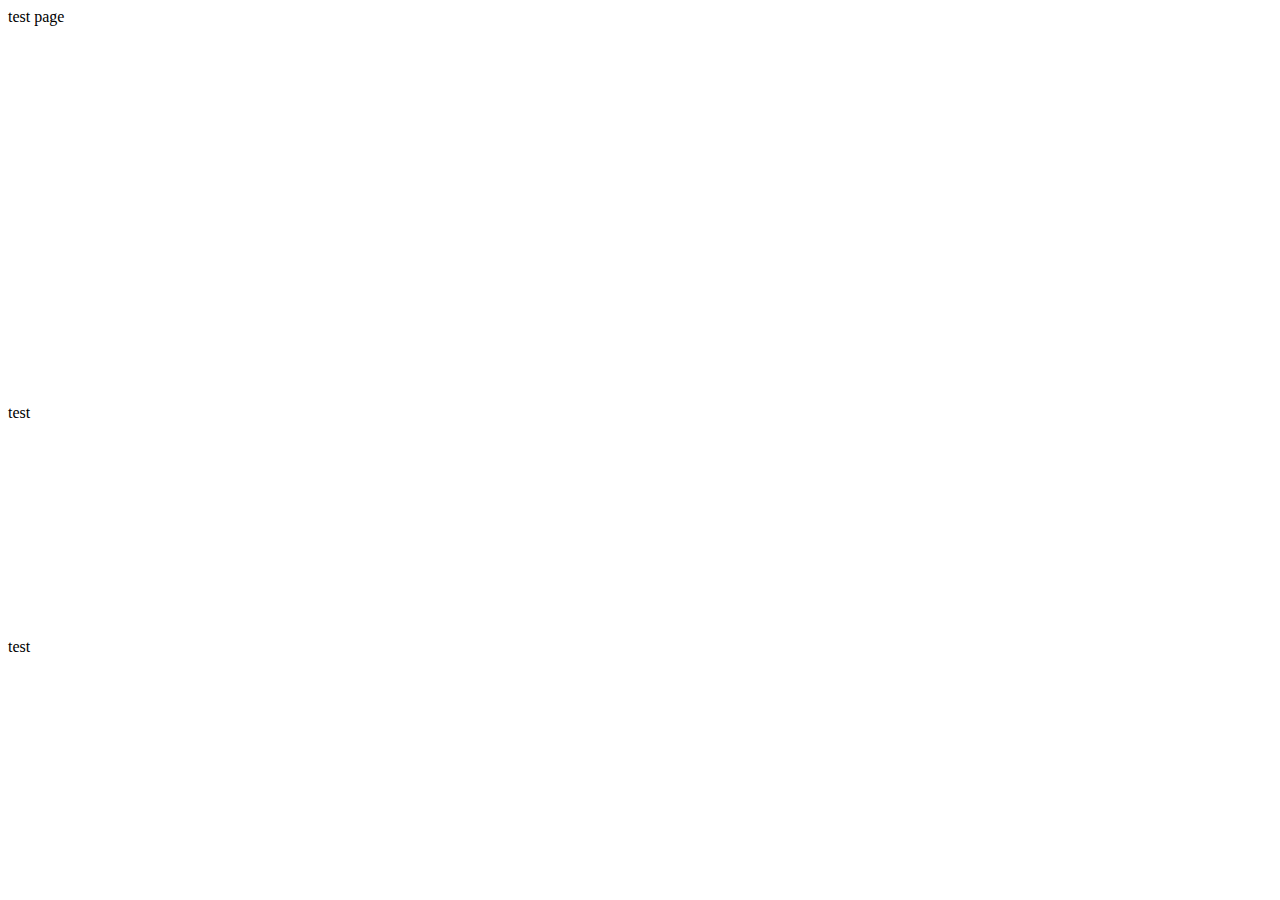
==== inner.html @ c1017206 "기본 레이아웃 작업" ====
<!DOCTYPE html>
<html lang="en">
<head>
    <meta charset="UTF-8">
    <meta name="viewport" content="width=device-width, initial-scale=1.0">
    <title>Document</title>
</head>
<body style="background-color: white;">
    test page
    <br>
    <br>
    <br>
    <br>
    <br>
    <br>
    <br>
    <br>
    <br>
    <br>
    <br>
    <br>
    <br>
    <br>
    <br>
    <br>
    <br>
    <br>
    <br>
    <br>
    <br>
    <br>
    test
    <br>
    <br>
    <br>
    <br>
    <br>
    <br>
    <br>
    <br>
    <br>
    <br>
    <br>
    <br>
    <br>
    test
    <br>
    <br>
    <br>
    <br>
    <br>
</body>
</html>
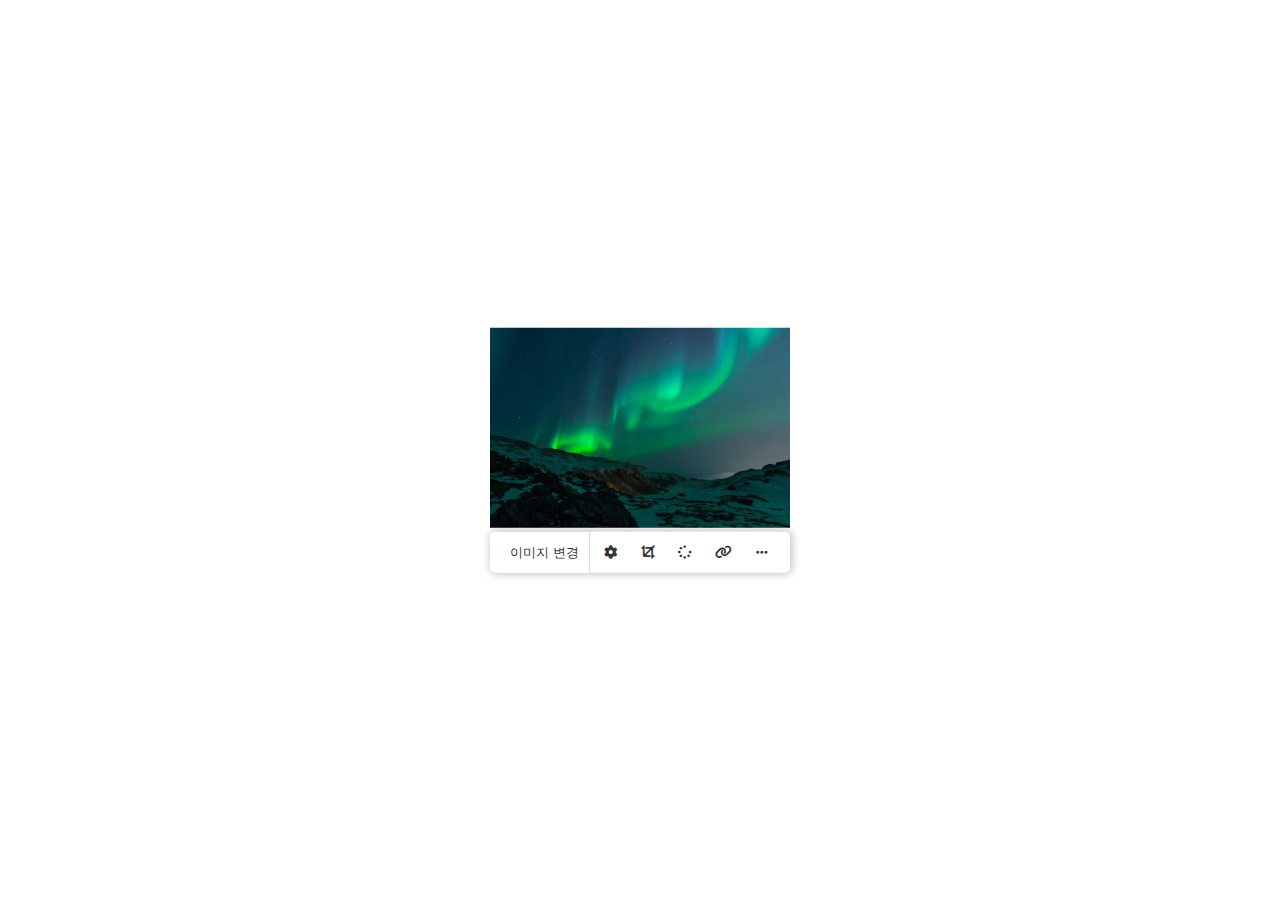
==== commit f2ccfee5: "중간저장" ====
--- a/inner.html
+++ b/inner.html
@@ -3,51 +3,21 @@
 <head>
     <meta charset="UTF-8">
     <meta name="viewport" content="width=device-width, initial-scale=1.0">
-    <title>Document</title>
+    <link href="css/inner.css" rel="stylesheet" />
+    <link rel="stylesheet" href="https://cdnjs.cloudflare.com/ajax/libs/font-awesome/6.0.0-beta3/css/all.min.css">
+    <title>Inner Document</title>
 </head>
 <body style="background-color: white;">
-    test page
-    <br>
-    <br>
-    <br>
-    <br>
-    <br>
-    <br>
-    <br>
-    <br>
-    <br>
-    <br>
-    <br>
-    <br>
-    <br>
-    <br>
-    <br>
-    <br>
-    <br>
-    <br>
-    <br>
-    <br>
-    <br>
-    <br>
-    test
-    <br>
-    <br>
-    <br>
-    <br>
-    <br>
-    <br>
-    <br>
-    <br>
-    <br>
-    <br>
-    <br>
-    <br>
-    <br>
-    test
-    <br>
-    <br>
-    <br>
-    <br>
-    <br>
+    <div class="img-set" style="left:50%;top:50%;">
+        <img src="./images/thumb_img_01.jpg" width="300px">
+        <div class="control-box">
+            <button class="btn-control image">이미지 변경</button>
+            <button class="btn-control"><i class="fas fa-cog"></i></button>
+            <button class="btn-control"><i class="fas fa-crop"></i></button>
+            <button class="btn-control"> <i class="fas fa-spinner fa-spin"></i></button>
+            <button class="btn-control"><i class="fas fa-link"></i></button>
+            <button class="btn-control more"><i class="fas fa-ellipsis-h"></i></button>
+        </div>
+    </div>
 </body>
 </html>--- a/css/inner.css
+++ b/css/inner.css
@@ -0,0 +1,8 @@
+body{margin:0;padding: 0;}
+button{cursor: pointer;}
+.img-set {position: absolute;transform: translate(-50%,-50%);}
+.control-box{padding:0 10px;background-color: #fff;box-shadow: 1px 0px 10px rgba(0,0,0,.3);border-radius: 5px;}
+.control-box .btn-control {height:40px;padding:0 10px;color:#333;background-color: #fff;border: 0;}
+.control-box .btn-control:hover{background-color: #ddd;}
+.control-box .btn-control.image{border-right: 1px solid #ddd;}
+
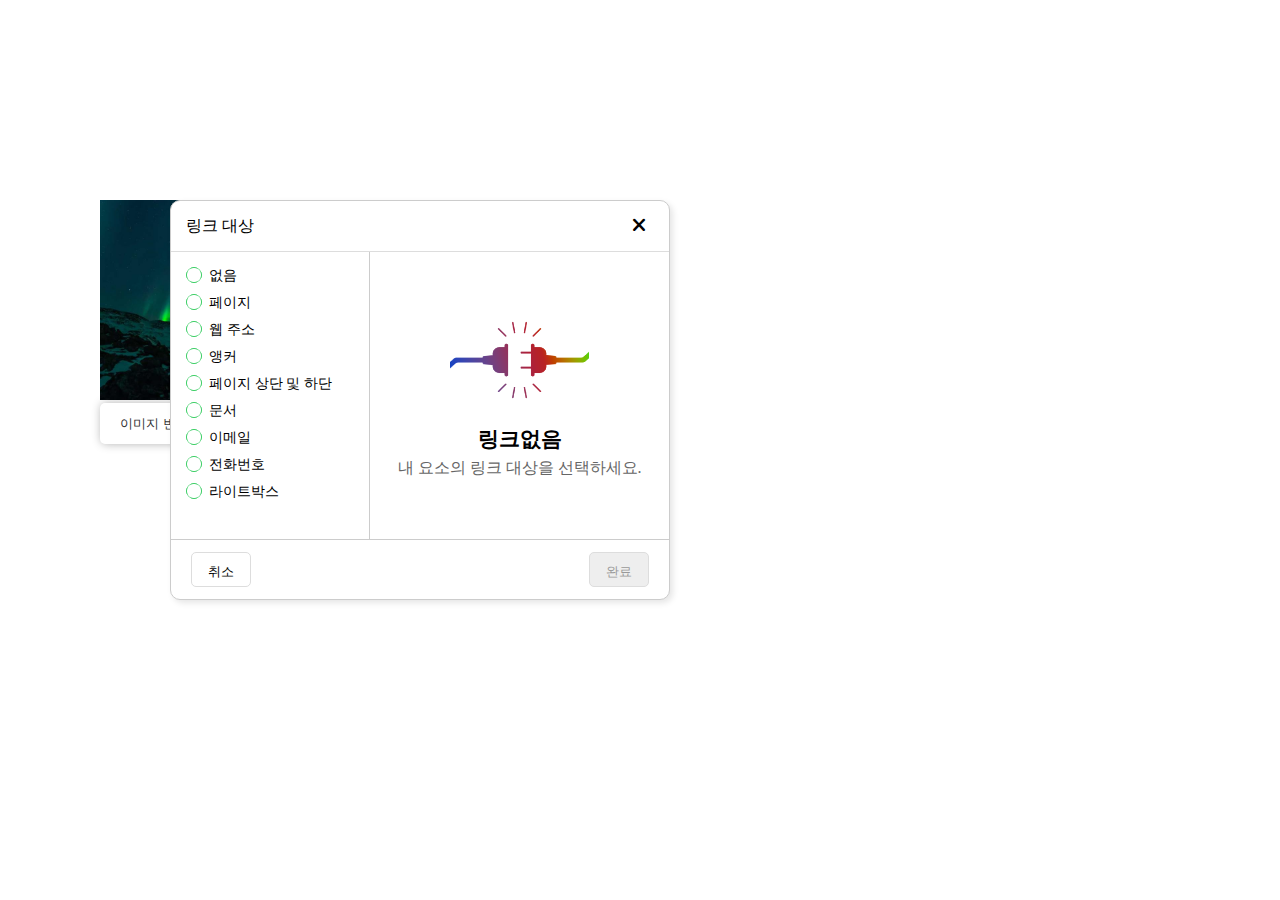
==== commit 349897f0: "중간저장" ====
--- a/inner.html
+++ b/inner.html
@@ -3,12 +3,23 @@
 <head>
     <meta charset="UTF-8">
     <meta name="viewport" content="width=device-width, initial-scale=1.0">
+    <link href="css/reset.css" rel="stylesheet" />
     <link href="css/inner.css" rel="stylesheet" />
     <link rel="stylesheet" href="https://cdnjs.cloudflare.com/ajax/libs/font-awesome/6.0.0-beta3/css/all.min.css">
+    <script src="js/jquery-3.7.0.min.js"></script>
     <title>Inner Document</title>
+    <script>
+        $(document).ready(function(){
+            $('.select input[type="radio"]').on('change', function() {
+                const index = $(this).closest('li').index();
+                $('.select_view li').removeClass('active');
+                $('.select_view li').eq(index).addClass('active');
+            });
+        });
+    </script>
 </head>
 <body style="background-color: white;">
-    <div class="img-set" style="left:50%;top:50%;">
+    <div class="img-set" style="left:100px;top:200px;">
         <img src="./images/thumb_img_01.jpg" width="300px">
         <div class="control-box">
             <button class="btn-control image">이미지 변경</button>
@@ -18,6 +29,203 @@
             <button class="btn-control"><i class="fas fa-link"></i></button>
             <button class="btn-control more"><i class="fas fa-ellipsis-h"></i></button>
         </div>
+        <div class="control-set setting ">
+            <header>
+                <div class="tit">설정</div>
+                <button class="btn-close"><i class="fas fa-times"></i></button>
+            </header>
+            <div class="contents scroll">
+                <div class="image">
+                    <img src="./images/thumb_img_01.jpg">
+                    <div class="modify">
+                        <button class="btn-change"><i class="fas fa-sync"></i> 변경</button>
+                        <button class="btn-adjust"><i class="fas fa-sliders-h"></i> 조정</button>
+                    </div>
+                </div>
+                <div class="image-reset">
+                    이미지 초기화
+                    <button><i class="fas fa-redo"></i></button>
+                </div>
+                <div class="image-detail">
+                    <ul>
+                        <li>
+                            <label>표시모드</label>
+                            <select>
+                                <option>테두리 상자 채우기</option>
+                                <option>테두리 상자 맞추기</option>
+                                <option>이미지 비율 유지</option>
+                            </select>
+                        </li>
+                        <li>
+                            <label>이미지 클릭시</label>
+                            <select>
+                                <option>테두리 상자 채우기</option>
+                                <option>테두리 상자 맞추기</option>
+                                <option>이미지 비율 유지</option>
+                            </select>        
+                        </li>
+                        <li>
+                            <label>스크롤 동장</label>
+                            <select>
+                                <option>없음</option>
+                                <option>패럴랙스</option>
+                                <option>드러내기</option>
+                            </select>
+                        </li>
+                    </ul>
+                </div>
+                <div class="image-detail">
+                    <ul>
+                        <li>
+                            <label>이미지 설명(대체 텍스트)</label>
+                            <input type="text" placeholder="대체 텍스트를 입력하세요.">
+                        </li>
+                    </ul>
+                </div>
+            </div>
+        </div>
+        <div class="control-set crop">
+            <ul>
+                <li><button class="btn-minus"><i class="fa fa-minus"></i></button>
+                    <input type="range" min="0" max="100" value="50" id="mySlider">
+                    <button class="btn-minus"><i class="fa fa-plus"></i></button>
+                </li>
+                <li class="refresh"><button><i class="fas fa-redo"></i></button></li>
+                <li><button class="btn-cancel">취소</button><button class="btn-reset">적용</button></li>
+            </ul>
+        </div>
+        <div class="control-set animation">
+            <header>
+                <div class="tit">애니메이션 선택</div>
+                <button class="btn-close"><i class="fas fa-times"></i></button>
+            </header>
+            <div class="contents scroll">
+                <div class="list_animation">
+                    <ul>
+                        <li>
+                            <div class="none"></div>
+                            <p>없음</p>
+                        </li>
+                        <li class="on">
+                            <div class="bounceIn"></div>
+                            <p>바운스인</p>
+                        </li>
+                        <li>
+                            <div class="glideIn"></div>
+                            <p>글라이드인</p>
+                        </li>
+                        <li>
+                            <div class="fadeIn"></div>
+                            <p>페이드인</p>
+                        </li>
+                        <li>
+                            <div class="float"></div>
+                            <p>떠다니기</p>
+                        </li>
+                        <li>
+                            <div class="zoomIn"></div>
+                            <p>확대하기</p>
+                        </li>
+                        <li>
+                            <div class="pinwheel"></div>
+                            <p>바람개비</p>
+                        </li>
+                        <li>
+                            <div class="fly"></div>
+                            <p>날아오기</p>
+                        </li>
+                        <li>
+                            <div class="rotate"></div>
+                            <p>회전하기</p>
+                        </li>
+                        <li>
+                            <div class="circle"></div>
+                            <p>원그리기</p>
+                        </li>
+                        <li>
+                            <div class="zoomOut"></div>
+                            <p>축소하기</p>
+                        </li>
+                        <li>
+                            <div class="happer"></div>
+                            <p>당겨접기</p>
+                        </li>
+                        <li>
+                            <div class="flip"></div>
+                            <p>뒤집기</p>
+                        </li>
+                        <li>
+                            <div class="show"></div>
+                            <p>드러내기</p>
+                        </li>
+                        <li>
+                            <div class="slideIn"></div>
+                            <p>슬라이드인</p>
+                        </li>
+                    </ul>
+                </div>
+            </div>
+            <button class="btn-custom">사용자 지정</button>
+        </div>
+        <div class="control-set link show">
+            <header>
+                <div class="tit">링크 대상</div>
+                <button class="btn-close"><i class="fas fa-times"></i></button>
+            </header>
+            <div class="link_select">
+                <div class="select">
+                    <ul>
+                        <li><input type="radio" name="link" id="rad1"><label for="rad1">없음</label></li>
+                        <li><input type="radio" name="link" id="rad2"><label for="rad2">페이지</label></li>
+                        <li><input type="radio" name="link" id="rad3"><label for="rad3">웹 주소</label></li>
+                        <li><input type="radio" name="link" id="rad4"><label for="rad4">앵커</label></li>
+                        <li><input type="radio" name="link" id="rad5"><label for="rad5">페이지 상단 및 하단</label></li>
+                        <li><input type="radio" name="link" id="rad6"><label for="rad6">문서</label></li>
+                        <li><input type="radio" name="link" id="rad7"><label for="rad7">이메일</label></li>
+                        <li><input type="radio" name="link" id="rad8"><label for="rad8">전화번호</label></li>
+                        <li><input type="radio" name="link" id="rad9"><label for="rad9">라이트박스</label></li>
+                    </ul>
+                </div>
+                <div class="select_view">
+                    <ul>
+                        <li class="active">
+                            <div class="link_disconnect">
+                                <img src="./images/link_disconnect.png">
+                                <h3>링크없음</h3>
+                                <p>내 요소의 링크 대상을 선택하세요.</p>
+                            </div>
+                        </li>
+                        <li>
+                            <label>페이지</label>
+                            <select>
+                                <option>페이지를 선택하세요</option>
+                                <option>Home (형재 페이지)</option>
+                                <option>페이지명 01</option>
+                                <option>페이지명 02</option>
+                                <option>페이지명 03</option>
+                            </select>
+                            <hr>
+                            <div class="linkopen">
+                                <label>링크열기</label>
+                                <div><input type="radio" name="linkopen" id="chk1"><label for="chk1">새 창에서 열기</label></div>
+                                <div><input type="radio" name="linkopen" id="chk2"><label for="chk2">현재 창에서 열기</label></div>
+                            </div>
+                        </li>
+                        <li>웹주소</li>
+                        <li>앵커</li>
+                        <li>페이지 상단 및 하단</li>
+                        <li>문서</li>
+                        <li>이메일</li>
+                        <li>전화번호</li>
+                        <li>라이트박스</li>
+                    </ul>
+                </div>
+            </div>
+            <div class="buttons">
+                <button class="btn-cancel">취소</button>
+                <button class="btn-ok" disabled>완료</button>
+            </div>
+        </div>
     </div>
 </body>
 </html>--- a/css/inner.css
+++ b/css/inner.css
@@ -1,8 +1,144 @@
-body{margin:0;padding: 0;}
-button{cursor: pointer;}
-.img-set {position: absolute;transform: translate(-50%,-50%);}
+hr{height:1px;border: none;background-color: #ccc;}
+
+/* Scrollbar Custom*/
+::-webkit-scrollbar {width: 8px;}
+::-webkit-scrollbar-thumb {background-color: #aaa;border-radius: 5px;}
+::-webkit-scrollbar-thumb:hover {background-color: #999;}
+::-webkit-scrollbar-track {background-color: #ddd;border-radius: 5px;}
+
+/* Image Checkbox*/
+input[type=checkbox] {
+    display:none;
+}
+input[type=checkbox] + label { 
+    cursor: pointer;
+    height: 17px;
+    line-height: 17px;
+    padding-left: 23px; 
+    background-repeat: no-repeat;
+    background-image: url('../images/checker-off.png');
+    background-position: left center;
+}
+input[type=checkbox]:checked + label {
+    background-image: url('../images/checker-on.png');
+}
+input[type=checkbox]:disabled + label {
+    background-image: url('../images/checker-disabled.png');
+}
+input[type=radio] {
+    display:none;
+}
+input[type=radio] + label { 
+    cursor: pointer; 
+    height: 17px;
+    line-height: 17px;
+    padding-left: 23px; 
+    background-repeat: no-repeat;
+    background-image: url('../images/checker-off.png');
+    background-position: left center;
+}
+input[type=radio]:checked + label {
+    background-image: url('../images/checker-on.png');
+}
+input[type=radio]:disabled + label {
+    background-image: url('../images/checker-disabled.png');
+}
+
+
+.btn-close {width:30px;height:30px;background-color: #fff;border: 0;font-size: 1.2rem;}
+.btn-cancel {min-width: 60px;height:35px;line-height:35px; border:1px solid #ddd;border-radius: 5px;}
+.btn-ok {min-width: 60px;height:35px;line-height:35px; border:1px solid #ddd;background-color: #416504;color:#fff;border-radius: 5px;}
+.btn-ok:disabled {background-color: #eee;color:#999}
+.img-set {position: absolute;}
 .control-box{padding:0 10px;background-color: #fff;box-shadow: 1px 0px 10px rgba(0,0,0,.3);border-radius: 5px;}
 .control-box .btn-control {height:40px;padding:0 10px;color:#333;background-color: #fff;border: 0;}
 .control-box .btn-control:hover{background-color: #ddd;}
 .control-box .btn-control.image{border-right: 1px solid #ddd;}
 
+.control-set {display: none; position: absolute;border:1px solid #ccc;background-color: #fff;border-radius: 10px;box-shadow: 3px 3px 6px rgba(0,0,0,0.1);}
+.control-set.show {display: block;}
+.control-set.setting{width:250px;height:500px;right:-260px;top:0;}
+.control-set header {display: flex;justify-content: space-between;align-items: center; padding: 10px 15px;border-bottom: 1px solid #ddd;}
+.control-set .contents .image {position: relative; height:150px;text-align: center;background-color: #e1e7d6;}
+.control-set .contents .image img{height: 100%;}
+.control-set .contents.scroll {height: calc(100% - 51px); overflow-y: auto;}
+
+.control-set .contents .image .modify {position: absolute;left:0;bottom: 0;display: flex;justify-content: space-between;width:100%;height:50px; padding:10px 20px;background-color: rgba(97,150,5,.2);}
+.control-set .contents .image .modify button {width:90px;background-color: #fff;border: 0;border-radius: 30px;color:#416504}
+.control-set .contents .image .modify button:hover{background-color: #cfea9f;}
+.control-set .contents .image-reset {display: flex;justify-content: space-between;align-items: center; padding:10px 20px;color:#416504;border-bottom: 1px solid #ddd;}
+.control-set .contents .image-reset button {width:30px;height:30px;border: 0;background-color: #416504;color: #fff;border-radius: 5px;}
+
+.image-detail ul{display: flex;flex-direction: column;gap:15px;padding:10px;text-align: left;width: 100%;}
+.image-detail ul li label{display: block;font-size: .8rem;}
+.image-detail ul li input,
+.image-detail ul li select{width: 100%;height: 30px;margin-top: 5px;border: 1px solid #ccc;outline:none;}
+
+.control-set.crop {z-index: 10;bottom: 0;left:0;}
+.control-set.crop ul {display: flex;align-items: center;justify-content: space-between;width:100%;height:40px;}
+.control-set.crop .btn-reset{width:50px;height:30px;color:#fff;background-color:#416504;border-radius: 5px;}
+.control-set.crop .btn-cancel {width:50px;}
+.control-set.crop ul li {display:flex;align-items:center;height: 40px;padding:0 10px;}
+.control-set.crop ul li:not(:first-child) {border-left: 1px solid #ddd;}
+
+.control-set.animation{width:270px;height:500px;right:-270px;top:0;}
+.control-set.animation .contents {height:390px;}
+.control-set.animation .btn-custom {display:block;margin:15px auto 0;padding:5px 20px 7px;background-color: #416504;border-radius: 5px;color: #fff;}
+.list_animation {padding:10px 15px;}
+.list_animation ul {display: grid;grid-template-columns: repeat(3, 1fr);gap: 10px;}
+.list_animation ul li:hover{cursor: pointer;}
+.list_animation ul li>div {width:72px;height:72px;background-repeat: no-repeat;background-position: center;border-radius: 5px;}
+.list_animation ul li.on>div {border:2px solid #000;}
+.list_animation ul li.on:hover>div {background-color: #5999ff;background-image: url(../images/ico_play.png) !important;background-size: 35px;}
+.list_animation ul li p {padding-top: 5px; font-size: .8rem;text-align: center;color:#666}
+.list_animation ul li>div.none {background-image: url(../images/ico_animation_00.png);}
+.list_animation ul li>div.bounceIn {background-image: url(../images/ico_animation_01.png);}
+.list_animation ul li>div.glideIn {background-image: url(../images/ico_animation_02.png);}
+.list_animation ul li>div.fadeIn {background-image: url(../images/ico_animation_03.png);}
+.list_animation ul li>div.float {background-image: url(../images/ico_animation_04.png);}
+.list_animation ul li>div.zoomIn {background-image: url(../images/ico_animation_05.png);}
+.list_animation ul li>div.pinwheel {background-image: url(../images/ico_animation_06.png);}
+.list_animation ul li>div.fly {background-image: url(../images/ico_animation_07.png);}
+.list_animation ul li>div.rotate {background-image: url(../images/ico_animation_08.png);}
+.list_animation ul li>div.circle {background-image: url(../images/ico_animation_09.png);}
+.list_animation ul li>div.zoomOut {background-image: url(../images/ico_animation_10.png);}
+.list_animation ul li>div.happer {background-image: url(../images/ico_animation_11.png);}
+.list_animation ul li>div.flip {background-image: url(../images/ico_animation_12.png);}
+.list_animation ul li>div.show {background-image: url(../images/ico_animation_13.png);}
+.list_animation ul li>div.slideIn {background-image: url(../images/ico_animation_14.png);}
+
+.list_animation ul li>div.none:hover {background-image: url(../images/ico_animation_00_on.png);}
+.list_animation ul li>div.bounceIn:hover {background-image: url(../images/ico_animation_01_on.png);}
+.list_animation ul li>div.glideIn:hover {background-image: url(../images/ico_animation_02_on.png);}
+.list_animation ul li>div.fadeIn:hover {background-image: url(../images/ico_animation_03_on.png);}
+.list_animation ul li>div.float:hover {background-image: url(../images/ico_animation_04_on.png);}
+.list_animation ul li>div.zoomIn:hover {background-image: url(../images/ico_animation_05_on.png);}
+.list_animation ul li>div.pinwheel:hover {background-image: url(../images/ico_animation_06_on.png);}
+.list_animation ul li>div.fly:hover {background-image: url(../images/ico_animation_07_on.png);}
+.list_animation ul li>div.rotate:hover {background-image: url(../images/ico_animation_08_on.png);}
+.list_animation ul li>div.circle:hover {background-image: url(../images/ico_animation_09_on.png);}
+.list_animation ul li>div.zoomOut:hover {background-image: url(../images/ico_animation_10_on.png);}
+.list_animation ul li>div.happer:hover {background-image: url(../images/ico_animation_11_on.png);}
+.list_animation ul li>div.flip:hover {background-image: url(../images/ico_animation_12_on.png);}
+.list_animation ul li>div.show:hover {background-image: url(../images/ico_animation_13_on.png);}
+.list_animation ul li>div.slideIn:hover {background-image: url(../images/ico_animation_14_on.png);}
+
+.control-set.link{width:500px;height:400px;right:-270px;top:0;}
+.link_select {display: flex;height: calc(85% - 51px);}
+.link_select .select{width:40%;height:100%;padding: 15px; border-right:1px solid #ccc;}
+.link_select .select ul{display: flex;flex-direction: column;gap:10px;font-size: .9rem;}
+.link_select .select_view{width:60%;padding: 10px;}
+.link_select .select_view li {display: none;}
+.link_select .select_view li.active{display: block;}
+.control-set.link .buttons {display: flex;height: 15%;align-items: center; justify-content: space-between;padding:10px 20px;border-top: 1px solid #ccc;}
+
+.link_disconnect {text-align: center;}
+.link_disconnect img {width:50%;margin:50px 0 20px;}
+.link_disconnect h3 {font-weight: bold;font-size: 1.3rem;}
+.link_disconnect p {margin-top: 10px;color:#666;}
+.select_view {padding-top: 20px;}
+.select_view ul li label{display: block;font-size: .8rem;}
+.select_view ul li input,
+.select_view ul li select{width: 100%;height: 30px;margin-top: 5px;border: 1px solid #ccc;outline:none;}
+.select_view .linkopen {margin-top: 20px;}
+.select_view .linkopen>div{margin-top: 20px;}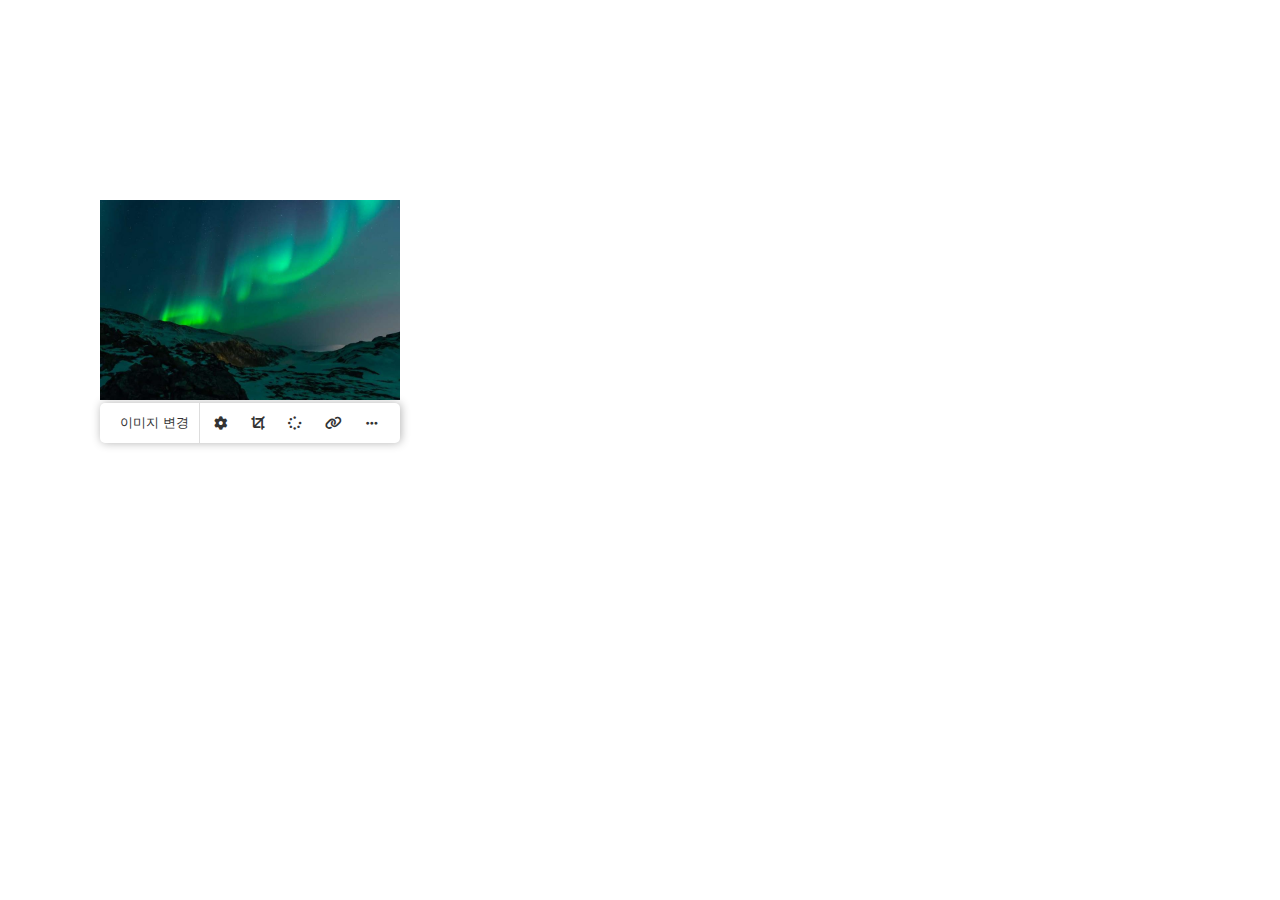
==== commit 118dc96e: "1차 퍼블리싱 완료" ====
--- a/inner.html
+++ b/inner.html
@@ -15,6 +15,23 @@
                 $('.select_view li').removeClass('active');
                 $('.select_view li').eq(index).addClass('active');
             });
+            $('.btn-close, .btn-cancel').on('click',function(){
+                $(this).parents('.control-set').removeClass('show');
+            })
+            $("#file-select").on("click", function() {
+                $("input[type='file']").click();
+            });
+            $(".btn-control").click(function() {
+                // Hide all control-sets
+                $(".control-set").removeClass("show");
+
+                // Determine the corresponding control-set class
+                var controlSetName = $(this).attr("class").split(" ")[1];
+                var correspondingControlSet = "." + controlSetName;
+
+                // Show the corresponding control-set
+                $(correspondingControlSet).addClass("show");
+            });
         });
     </script>
 </head>
@@ -22,11 +39,11 @@
     <div class="img-set" style="left:100px;top:200px;">
         <img src="./images/thumb_img_01.jpg" width="300px">
         <div class="control-box">
-            <button class="btn-control image">이미지 변경</button>
-            <button class="btn-control"><i class="fas fa-cog"></i></button>
-            <button class="btn-control"><i class="fas fa-crop"></i></button>
-            <button class="btn-control"> <i class="fas fa-spinner fa-spin"></i></button>
-            <button class="btn-control"><i class="fas fa-link"></i></button>
+            <button class="btn-control image" onclick="parent.showImageModify()">이미지 변경</button>
+            <button class="btn-control setting"><i class="fas fa-cog"></i></button>
+            <button class="btn-control crop"><i class="fas fa-crop"></i></button>
+            <button class="btn-control animation"> <i class="fas fa-spinner fa-spin"></i></button>
+            <button class="btn-control link"><i class="fas fa-link"></i></button>
             <button class="btn-control more"><i class="fas fa-ellipsis-h"></i></button>
         </div>
         <div class="control-set setting ">
@@ -167,7 +184,7 @@
             </div>
             <button class="btn-custom">사용자 지정</button>
         </div>
-        <div class="control-set link show">
+        <div class="control-set link">
             <header>
                 <div class="tit">링크 대상</div>
                 <button class="btn-close"><i class="fas fa-times"></i></button>
@@ -211,11 +228,48 @@
                                 <div><input type="radio" name="linkopen" id="chk2"><label for="chk2">현재 창에서 열기</label></div>
                             </div>
                         </li>
-                        <li>웹주소</li>
-                        <li>앵커</li>
-                        <li>페이지 상단 및 하단</li>
-                        <li>문서</li>
-                        <li>이메일</li>
+                        <li>
+                            <label>웹주소</label>
+                            <input type="text">
+                            <hr>
+                            <div class="linkopen">
+                                <label>링크열기</label>
+                                <div><input type="radio" name="linkopen" id="chk1"><label for="chk1">새 창에서 열기</label></div>
+                                <div><input type="radio" name="linkopen" id="chk2"><label for="chk2">현재 창에서 열기</label></div>
+                            </div>
+                        </li>
+                        <li>
+                            <label>앵커</label>
+                            <select>
+                                <option>페이지를 선택하세요</option>
+                                <option>Home (형재 페이지)</option>
+                                <option>페이지명 01</option>
+                                <option>페이지명 02</option>
+                                <option>페이지명 03</option>
+                            </select>
+                        </li>
+                        <li>
+                            <p>방문자가 페이지 상단 및 하단으로 이동하기 편리하도록 설정하세요.</p>
+                            <div class="page_move">
+                                <button class="active"><img src="./images/ico_page_top.png"><p>상단</p></button>
+                                <button><img src="./images/ico_page_bottom.png"><p>하단</p></button>
+                            </div>
+                        </li>
+                        <li>
+                            <div class="document">
+                                <p>문서를 선택하세요:</p>
+                                <button class="btn btn-cancel" id="file-select">파일선택</button>
+                                <input type="file" style="display:none">
+                                <div class="selectfile"><span class="ico-check"><i class="fas fa-check"></i></span>선택된 파일.zip</div>
+                            </div>
+                        </li>
+                        <li>
+                            <label>이메일 주소</label>
+                            <input type="text" placeholder="이메일 주소를 입력해주세요.">
+                            <hr>
+                            <label>이메일 제목</label>
+                            <input type="text" placeholder="이메일 제목을 입력해주세요.">
+                        </li>
                         <li>전화번호</li>
                         <li>라이트박스</li>
                     </ul>
--- a/css/inner.css
+++ b/css/inner.css
@@ -46,12 +46,14 @@
 
 
 .btn-close {width:30px;height:30px;background-color: #fff;border: 0;font-size: 1.2rem;}
-.btn-cancel {min-width: 60px;height:35px;line-height:35px; border:1px solid #ddd;border-radius: 5px;}
-.btn-ok {min-width: 60px;height:35px;line-height:35px; border:1px solid #ddd;background-color: #416504;color:#fff;border-radius: 5px;}
+.btn-cancel {min-width: 60px;height:35px;line-height:33px; border:1px solid #ddd;border-radius: 5px;}
+.btn-cancel:hover{background-color: #eee;}
+.btn-ok {min-width: 60px;height:35px;line-height:33px; border:1px solid #ddd;background-color: #416504;color:#fff;border-radius: 5px;}
+.btn-ok:hover{background-color: #60b604;}
 .btn-ok:disabled {background-color: #eee;color:#999}
 .img-set {position: absolute;}
 .control-box{padding:0 10px;background-color: #fff;box-shadow: 1px 0px 10px rgba(0,0,0,.3);border-radius: 5px;}
-.control-box .btn-control {height:40px;padding:0 10px;color:#333;background-color: #fff;border: 0;}
+.control-box .btn-control {height:40px;padding:0 10px;color:#333;background-color: #fff;border: 0;vertical-align: middle;}
 .control-box .btn-control:hover{background-color: #ddd;}
 .control-box .btn-control.image{border-right: 1px solid #ddd;}
 
@@ -74,7 +76,7 @@
 .image-detail ul li input,
 .image-detail ul li select{width: 100%;height: 30px;margin-top: 5px;border: 1px solid #ccc;outline:none;}
 
-.control-set.crop {z-index: 10;bottom: 0;left:0;}
+.control-set.crop {z-index: 10;bottom: -50px;left:0;}
 .control-set.crop ul {display: flex;align-items: center;justify-content: space-between;width:100%;height:40px;}
 .control-set.crop .btn-reset{width:50px;height:30px;color:#fff;background-color:#416504;border-radius: 5px;}
 .control-set.crop .btn-cancel {width:50px;}
@@ -123,7 +125,7 @@
 .list_animation ul li>div.show:hover {background-image: url(../images/ico_animation_13_on.png);}
 .list_animation ul li>div.slideIn:hover {background-image: url(../images/ico_animation_14_on.png);}
 
-.control-set.link{width:500px;height:400px;right:-270px;top:0;}
+.control-set.link{width:500px;height:400px;right:-470px;top:0;}
 .link_select {display: flex;height: calc(85% - 51px);}
 .link_select .select{width:40%;height:100%;padding: 15px; border-right:1px solid #ccc;}
 .link_select .select ul{display: flex;flex-direction: column;gap:10px;font-size: .9rem;}
@@ -141,4 +143,27 @@
 .select_view ul li input,
 .select_view ul li select{width: 100%;height: 30px;margin-top: 5px;border: 1px solid #ccc;outline:none;}
 .select_view .linkopen {margin-top: 20px;}
-.select_view .linkopen>div{margin-top: 20px;}+.select_view .linkopen>div{margin-top: 20px;}
+
+.page_move {display: flex;padding: 20px;gap:10px;}
+.page_move button {padding:20px;border: 1px solid #ccc;border-radius: 5px;}
+.page_move button.active{border-color: #3ac205;}
+.page_move button.active p{color: #416504}
+.page_move button:hover{border-color: #666;}
+.page_move button img{width:100%;}
+.page_move button p{margin-top: 10px;padding-top: 10px; border-top: 1px solid #ccc;}
+
+.document .btn-cancel{display: block; margin:10px auto 0;padding-left: 20px;padding-right: 20px;}
+.document .selectfile {margin-top: 10px; text-align: center;}
+.document .selectfile .ico-check{
+    display: inline-block;
+    width:24px;
+    height:24px;
+    margin-right: 5px;
+    padding-top: 7px;
+    text-align: center;
+    background-color: #60b604;
+    border-radius: 100%;
+    color:#fff;
+    font-size: .8rem;
+}